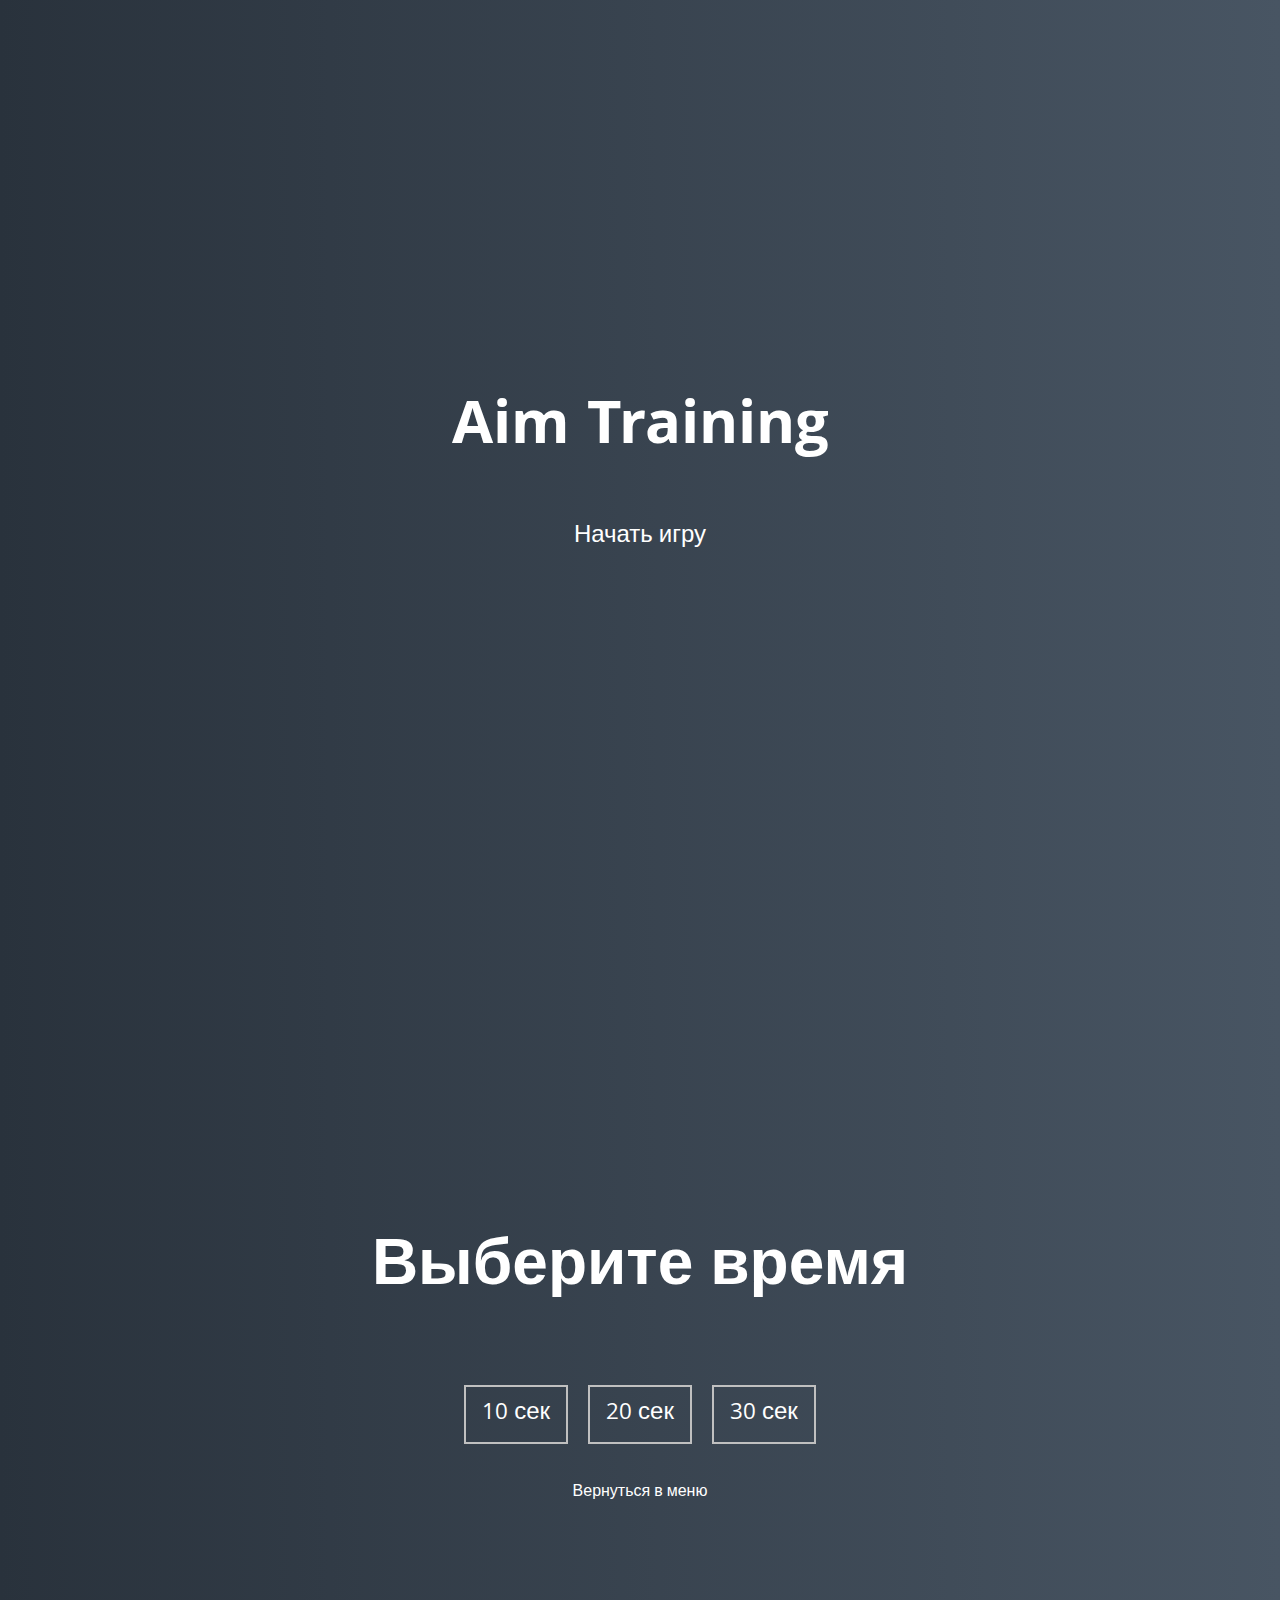
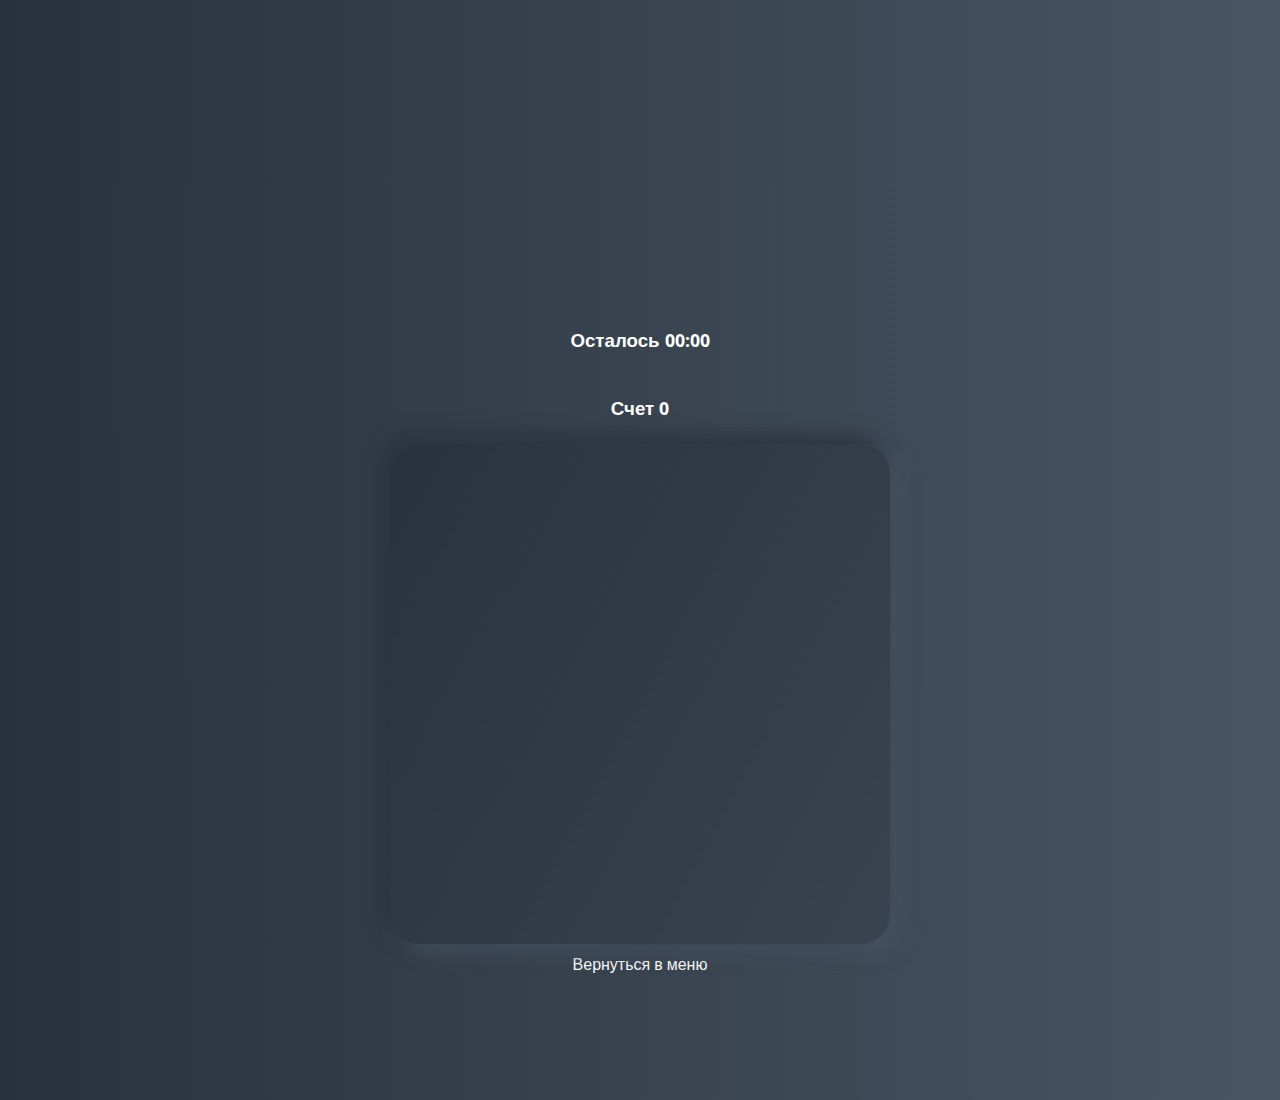
==== 5_AimGame/index.html @ 548f9fb2 "Added game functionality" ====
<!DOCTYPE html>
<html lang="en">
    <head>
        <meta charset="UTF-8" />
        <meta name="viewport" content="width=device-width, initial-scale=1.0" />
        <link rel="stylesheet" href="styles.css" />
        <script src="index.js" defer></script>
        <title>Aim Training | Проект 5</title>
    </head>
    <body>
        <div class="screen">
            <h1>Aim Training</h1>
            <a href="#" class="start">Начать игру</a>
        </div>

        <div class="screen">
            <h1>Выберите время</h1>
            <ul class="time-list">
                <li>
                    <button class="time-btn" data-seconds="10">10 сек</button>
                </li>
                <li>
                    <button class="time-btn" data-seconds="20">20 сек</button>
                </li>
                <li>
                    <button class="time-btn" data-seconds="30">30 сек</button>
                </li>
            </ul>
            <a href="#" class="reset">Вернуться в меню</a>
        </div>

        <div class="screen">
            <h3>Осталось <span id="time">00:00</span></h3>
            <h3>Счет <span id="score">0</span></h3>
            <div class="board" id="board"></div>
            <a href="#" class="reset">Вернуться в меню</a>
        </div>
    </body>
</html>
---- 5_AimGame/styles.css ----
@import url("https://fonts.googleapis.com/css?family=Khula&display=swap");

* {
  box-sizing: border-box;
}

body {
  color: #fff;
  font-family: "Khula", sans-serif;
  height: 100vh;
  overflow: hidden;
  margin: 0;
  text-align: center;
}

a {
  color: #fff;
  text-decoration: none;
}

a:hover {
  color: #16d9e3;
}

.start {
  font-size: 1.5rem;
}
.reset {
  margin: 10px;
}
h1 {
  line-height: 1.4;
  font-size: 4rem;
}

h2 {
  line-height: 1.4;
  font-size: 3rem;
}
.screen {
  display: flex;
  flex-direction: column;
  align-items: center;
  justify-content: center;
  height: 100vh;
  width: 100vw;
  transition: margin 0.5s ease-out;
  background: linear-gradient(90deg, #29323c 0%, #485563 100%);
}

.screen.up {
  margin-top: -100vh;
}
.time-list {
  display: flex;
  flex-wrap: wrap;
  justify-content: center;
  list-style: none;
  padding: 0;
}

.time-list li {
  margin: 10px;
}

.time-btn {
  background-color: transparent;
  border: 2px solid #c0c0c0;
  color: #fff;
  cursor: pointer;
  font-family: inherit;
  padding: 0.5rem 1rem;
  font-size: 1.5rem;
}

.time-btn:hover {
  border: 2px solid #16d9e3;
  color: #16d9e3;
}

.hide {
  opacity: 0;
}

.primary {
  color: #16d9e3;
}

.board {
  display: flex;
  justify-content: center;
  align-items: center;
  position: relative;
  width: 500px;
  height: 500px;
  background: linear-gradient(118.38deg, #29323c -4.6%, #485563 200.44%);
  box-shadow: -8px -8px 20px #2a333d, 10px 7px 20px #475462;
  border-radius: 30px;
  overflow: hidden;
}

.circle {
  background: linear-gradient(90deg, #16d9e3 0%, #30c7ec 47%, #46aef7 100%);
  position: absolute;
  border-radius: 50%;
  cursor: pointer;
}
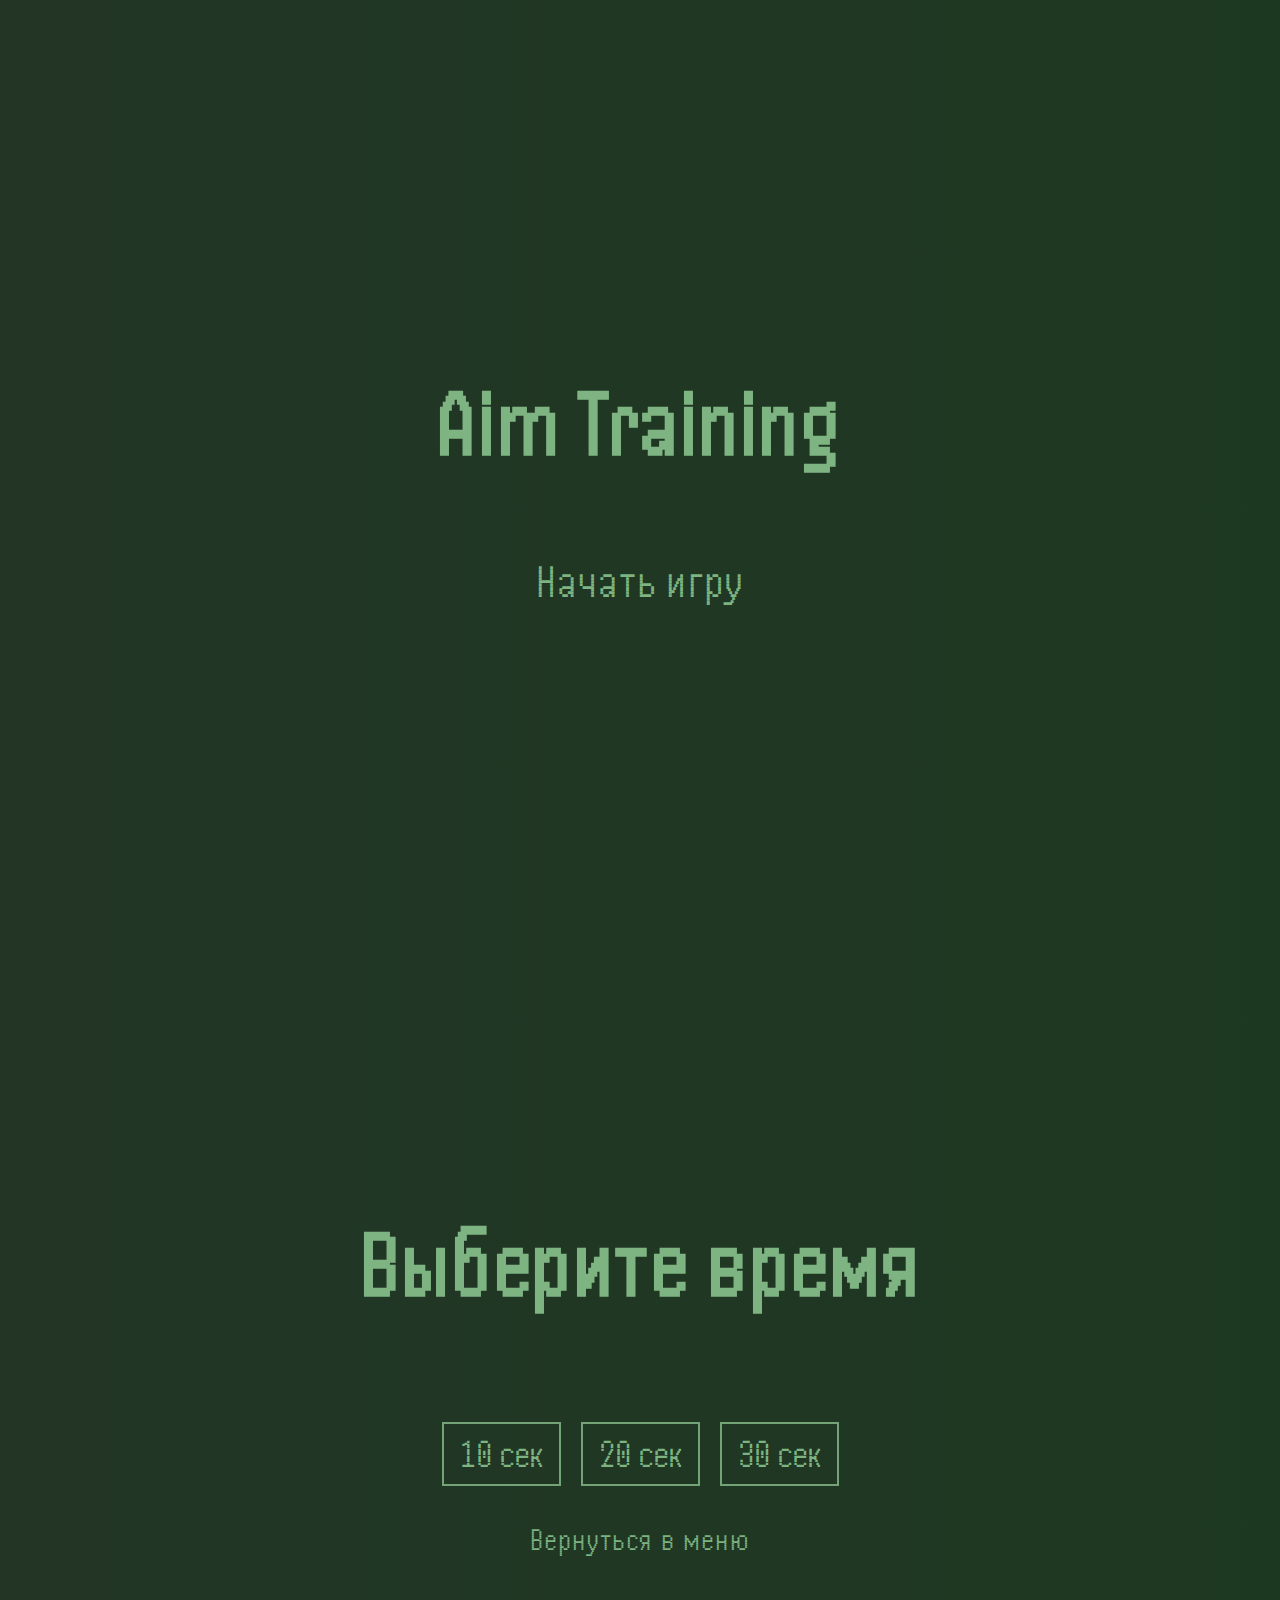
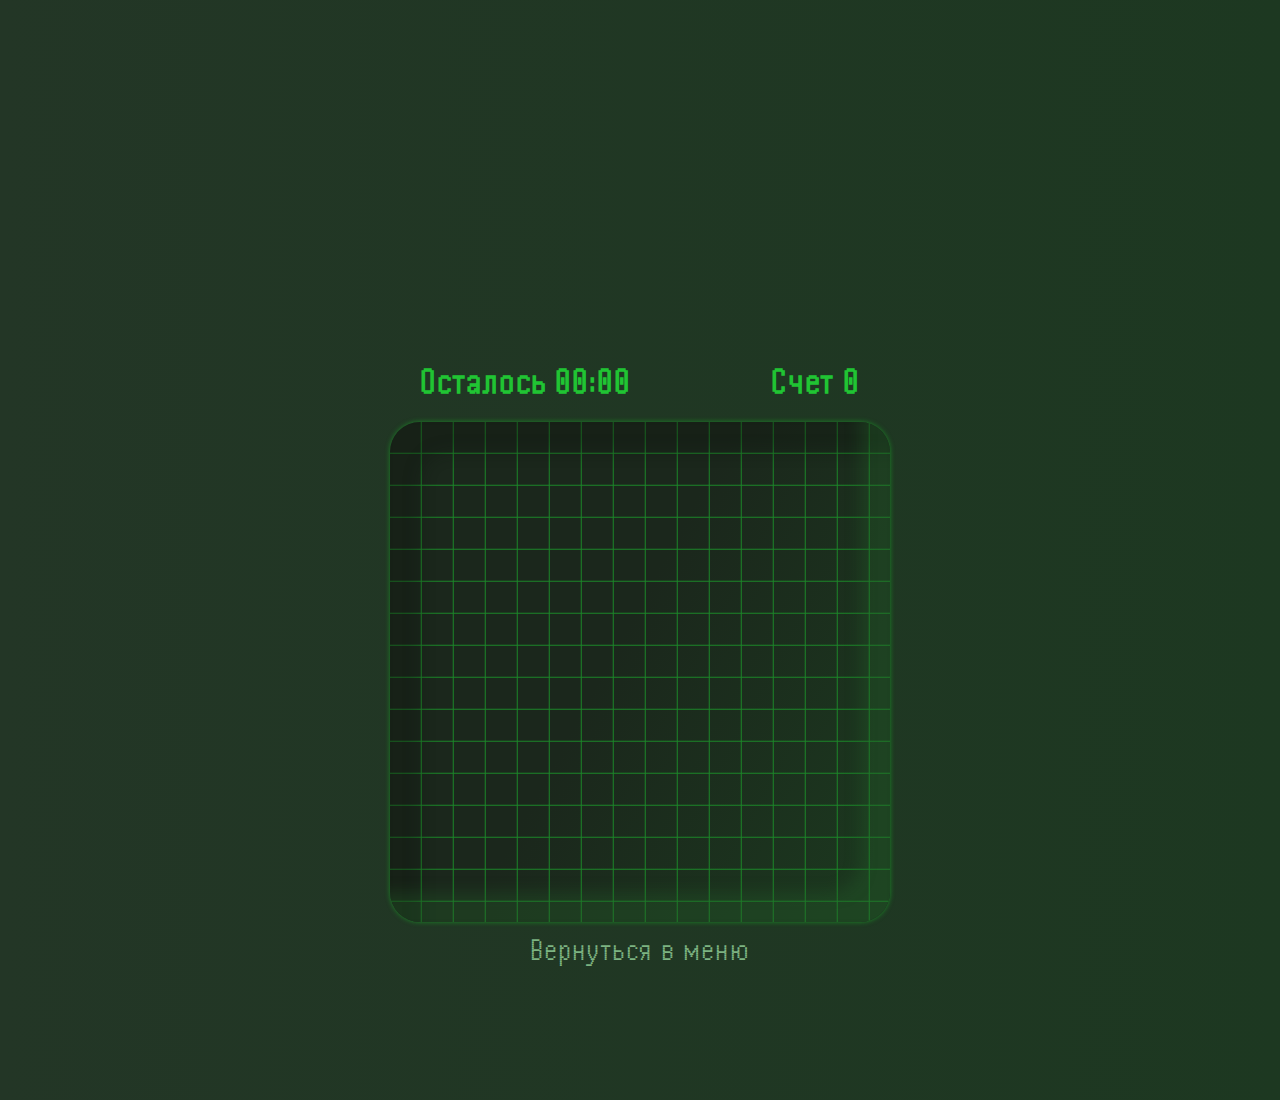
==== commit 29d27d2d: "Different colors for circles. Styling" ====
--- a/5_AimGame/index.html
+++ b/5_AimGame/index.html
@@ -30,8 +30,10 @@
         </div>
 
         <div class="screen">
-            <h3>Осталось <span id="time">00:00</span></h3>
-            <h3>Счет <span id="score">0</span></h3>
+            <div class="info">
+                <h3>Осталось <span id="time">00:00</span></h3>
+                <h3>Счет <span id="score">0</span></h3>
+            </div>
             <div class="board" id="board"></div>
             <a href="#" class="reset">Вернуться в меню</a>
         </div>
--- a/5_AimGame/styles.css
+++ b/5_AimGame/styles.css
@@ -1,12 +1,15 @@
 @import url("https://fonts.googleapis.com/css?family=Khula&display=swap");
+@import url('https://fonts.googleapis.com/css2?family=Handjet:wght@300&family=Roboto&display=swap');
 
 * {
   box-sizing: border-box;
+  user-select: none;
 }
 
 body {
-  color: #fff;
-  font-family: "Khula", sans-serif;
+  color: #7db482;
+  font-family: "Handjet", sans-serif;
+  letter-spacing: 0.1rem;
   height: 100vh;
   overflow: hidden;
   margin: 0;
@@ -14,28 +17,29 @@
 }
 
 a {
-  color: #fff;
+  color: #7db482;
   text-decoration: none;
 }
 
 a:hover {
-  color: #16d9e3;
+  color: #20c433;
 }
 
 .start {
-  font-size: 1.5rem;
+  font-size: 3rem;
 }
 .reset {
   margin: 10px;
+  font-size: 2rem;
 }
 h1 {
   line-height: 1.4;
-  font-size: 4rem;
+  font-size: 6rem;
 }
 
 h2 {
   line-height: 1.4;
-  font-size: 3rem;
+  font-size: 4rem;
 }
 .screen {
   display: flex;
@@ -45,7 +49,7 @@
   height: 100vh;
   width: 100vw;
   transition: margin 0.5s ease-out;
-  background: linear-gradient(90deg, #29323c 0%, #485563 100%);
+  background: linear-gradient(90deg, #233626 0%, #1d3821 100%);
 }
 
 .screen.up {
@@ -65,27 +69,39 @@
 
 .time-btn {
   background-color: transparent;
-  border: 2px solid #c0c0c0;
-  color: #fff;
+  border: 2px solid #73a377;
+  color: #7db482;
   cursor: pointer;
   font-family: inherit;
   padding: 0.5rem 1rem;
-  font-size: 1.5rem;
+  font-size: 2.5rem;
 }
 
 .time-btn:hover {
-  border: 2px solid #16d9e3;
-  color: #16d9e3;
+  border: 2px solid #20c433;
+  color: #20c433;
 }
 
 .hide {
-  opacity: 0;
+  _opacity: 0;
 }
 
 .primary {
-  color: #16d9e3;
+  color: #20c433;
 }
 
+.info{
+  color: #20c433;
+  width: 500px;
+  padding: 0 30px;
+  display: flex;
+  justify-content: space-between;
+  gap: 10px;
+  font-size: 2rem;
+}
+.info h3 {
+  margin-bottom: 20px;
+}
 .board {
   display: flex;
   justify-content: center;
@@ -93,15 +109,36 @@
   position: relative;
   width: 500px;
   height: 500px;
-  background: linear-gradient(118.38deg, #29323c -4.6%, #485563 200.44%);
-  box-shadow: -8px -8px 20px #2a333d, 10px 7px 20px #475462;
+  background:     repeating-linear-gradient(
+      transparent,transparent 30px, #1b8628 32px
+    ),
+    repeating-linear-gradient(
+      90deg,
+      transparent,transparent 30px, #1b8628 32px
+    ), linear-gradient(118.38deg, #1b271c 45%, #1d5a25 200.44%);
+  
+  box-shadow: 0px 0px 5px #18cf2a88, inset -30px -30px 15px #25612b55, inset 30px 30px 15px #0e160f55;
   border-radius: 30px;
   overflow: hidden;
+    
 }
 
 .circle {
-  background: linear-gradient(90deg, #16d9e3 0%, #30c7ec 47%, #46aef7 100%);
   position: absolute;
   border-radius: 50%;
   cursor: pointer;
 }
+
+.circle-color-1 {
+  background: linear-gradient(90deg, #21af32 0%, #2fa03c 100%);
+  box-shadow: inset 0px 0px 20px #0cf127;
+}
+
+.circle-color-2 {
+  background: linear-gradient(90deg, #d8d521 0%, #dbd80c 100%);
+  box-shadow: 0px 0px 25px #f1ee06;
+}
+.circle-color-3 {
+  background: linear-gradient(90deg, #d81818 0%, #a80d0d 100%);
+  box-shadow: 0px 0px 15px #f00808;
+}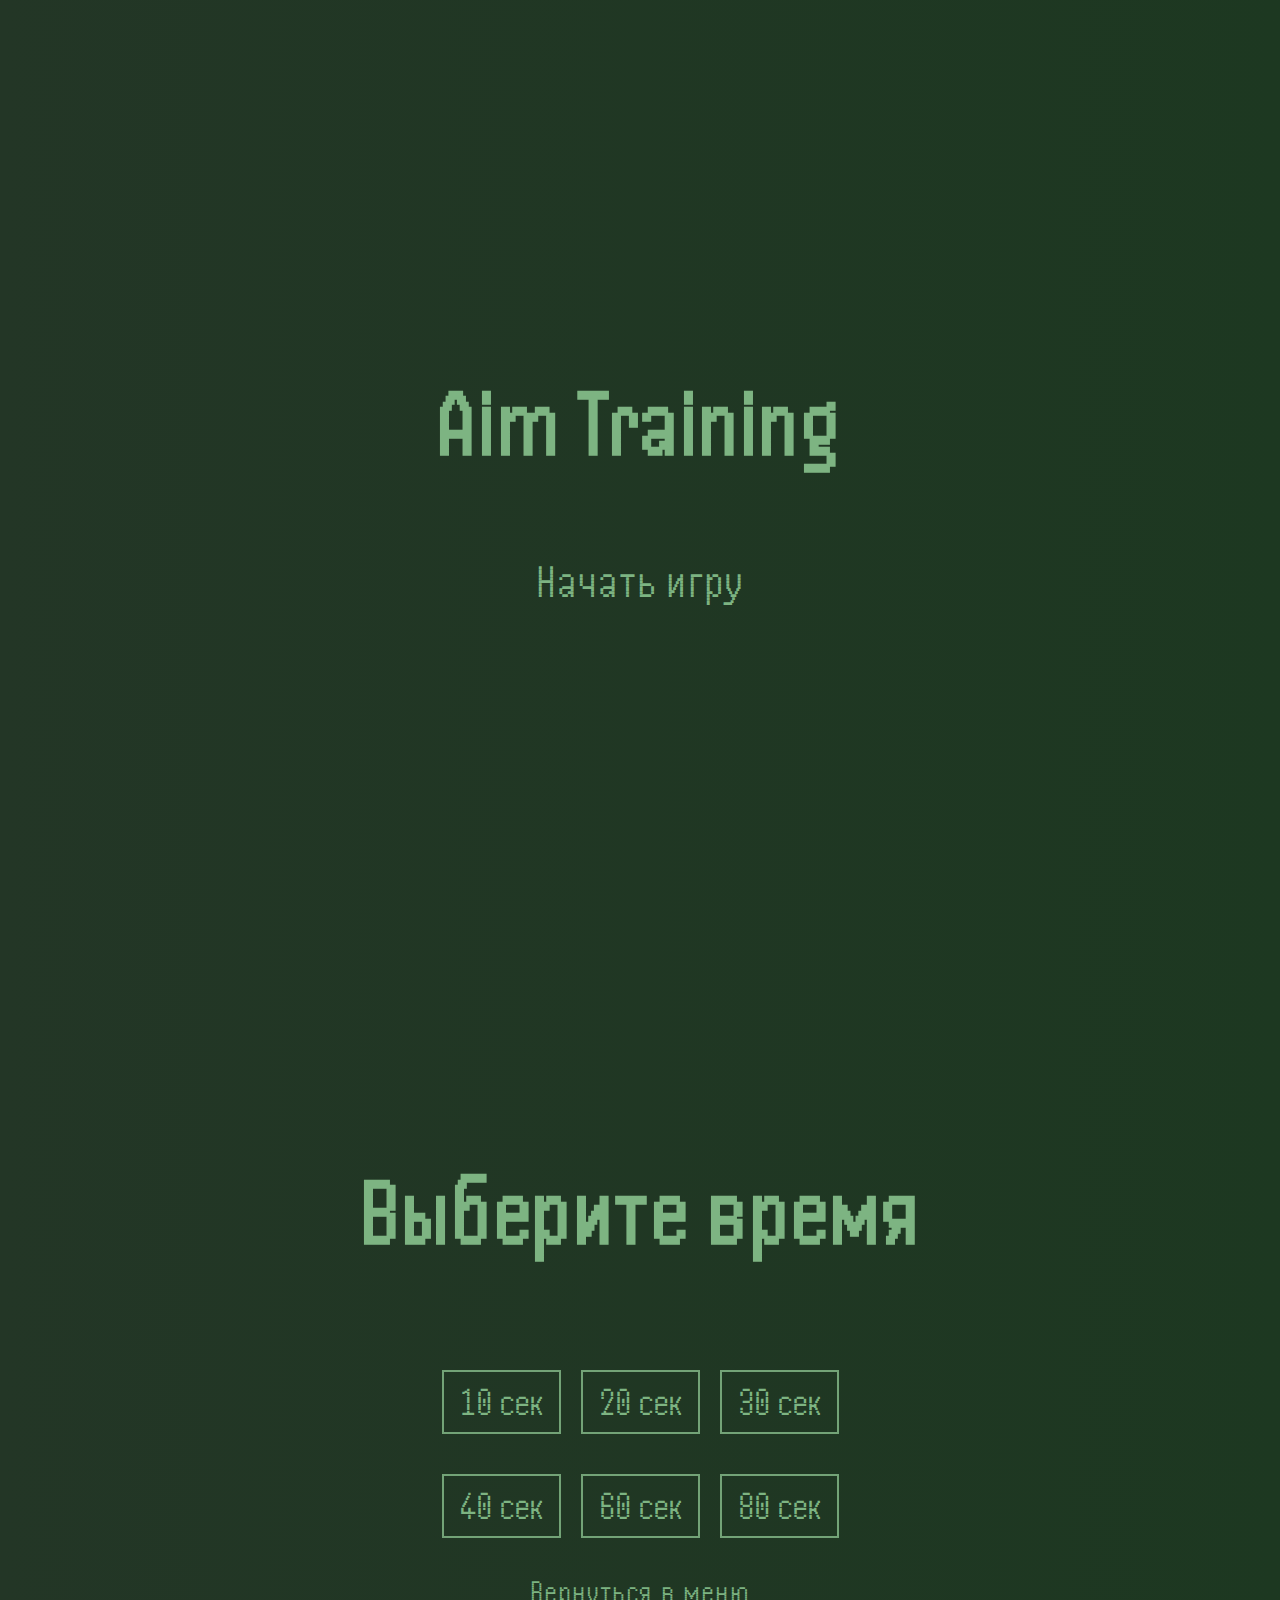
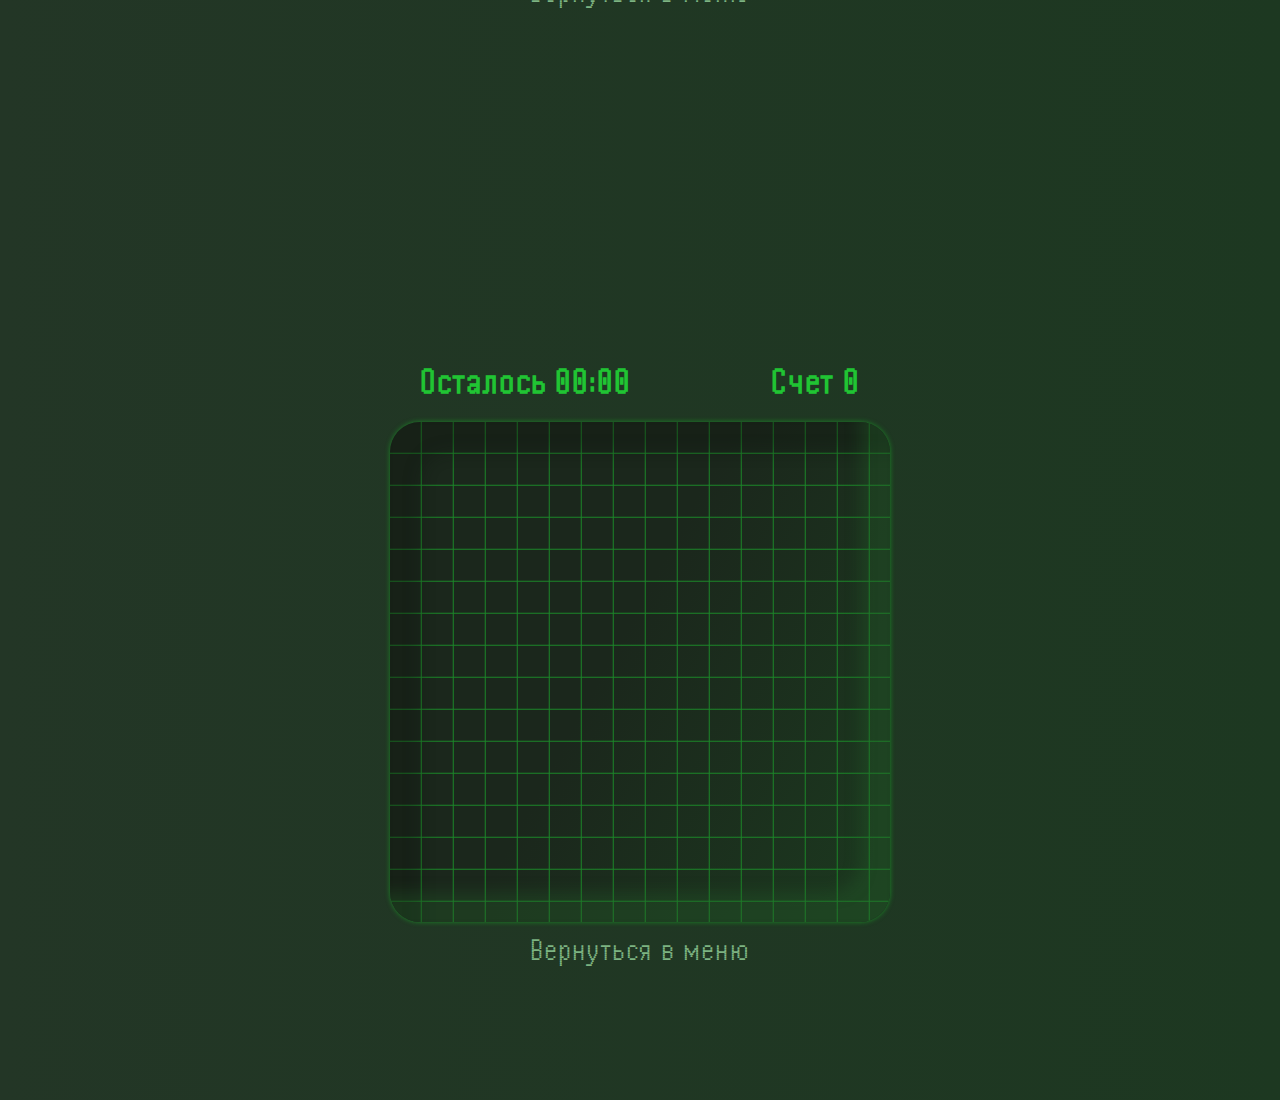
==== commit 5ace2c87: "Add new buttons to select different time" ====
--- a/5_AimGame/index.html
+++ b/5_AimGame/index.html
@@ -25,6 +25,16 @@
                 <li>
                     <button class="time-btn" data-seconds="30">30 сек</button>
                 </li>
+                <li class="break"></li>
+                <li>
+                    <button class="time-btn" data-seconds="40">40 сек</button>
+                </li>
+                <li>
+                    <button class="time-btn" data-seconds="60">60 сек</button>
+                </li>
+                <li>
+                    <button class="time-btn" data-seconds="80">80 сек</button>
+                </li>
             </ul>
             <a href="#" class="reset">Вернуться в меню</a>
         </div>
--- a/5_AimGame/styles.css
+++ b/5_AimGame/styles.css
@@ -59,6 +59,7 @@
   display: flex;
   flex-wrap: wrap;
   justify-content: center;
+  align-items: center;
   list-style: none;
   padding: 0;
 }
@@ -66,7 +67,10 @@
 .time-list li {
   margin: 10px;
 }
-
+.break{
+  flex-basis: 100%;
+  height: 0;
+}
 .time-btn {
   background-color: transparent;
   border: 2px solid #73a377;
@@ -83,7 +87,7 @@
 }
 
 .hide {
-  _opacity: 0;
+  opacity: 0;
 }
 
 .primary {
